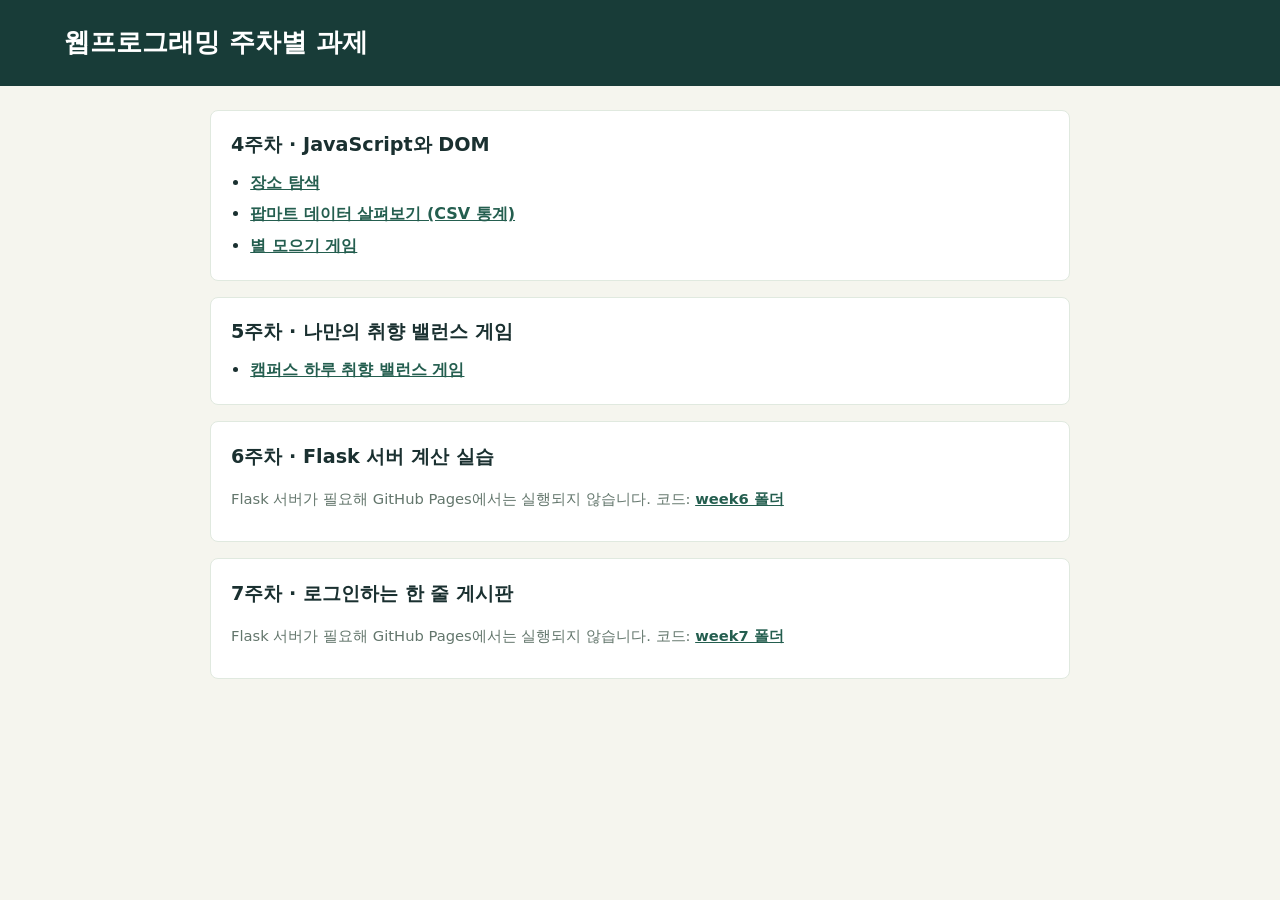
==== index.html @ 269eaeca "Add home page with links to each week" ====
<!doctype html>
<html lang="ko">
<head>
<meta charset="utf-8">
<meta name="viewport" content="width=device-width,initial-scale=1">
<title>웹프로그래밍 주차별 과제</title>
<style>
body{margin:0;font-family:"Noto Sans KR",system-ui,sans-serif;background:#f5f5ee;color:#1a3030;line-height:1.6}
header{background:#183c38;color:#fff;padding:1.4rem max(5vw,1rem)}h1{margin:0;font-size:1.6rem}
main{max-width:860px;margin:auto;padding:1.5rem 1rem 4rem}
section{background:#fff;border:1px solid #e0e9df;border-radius:8px;padding:1rem 1.25rem;margin-bottom:1rem}
h2{margin:.2rem 0 .6rem;font-size:1.2rem}ul{margin:0;padding-left:1.2rem}li{margin:.35rem 0}
a{color:#245e4f;font-weight:600}.note{color:#63766c;font-size:.92rem}
</style>
</head>
<body>
<header><h1>웹프로그래밍 주차별 과제</h1></header>
<main>
<section>
<h2>4주차 · JavaScript와 DOM</h2>
<ul>
<li><a href="week4/">장소 탐색</a></li>
<li><a href="week4/statistics.html">팝마트 데이터 살펴보기 (CSV 통계)</a></li>
<li><a href="week4/game.html">별 모으기 게임</a></li>
</ul>
</section>
<section>
<h2>5주차 · 나만의 취향 밸런스 게임</h2>
<ul><li><a href="week5/">캠퍼스 하루 취향 밸런스 게임</a></li></ul>
</section>
<section>
<h2>6주차 · Flask 서버 계산 실습</h2>
<p class="note">Flask 서버가 필요해 GitHub Pages에서는 실행되지 않습니다. 코드: <a href="https://github.com/liangwanqi1016-dot/liuxintian/tree/main/week6">week6 폴더</a></p>
</section>
<section>
<h2>7주차 · 로그인하는 한 줄 게시판</h2>
<p class="note">Flask 서버가 필요해 GitHub Pages에서는 실행되지 않습니다. 코드: <a href="https://github.com/liangwanqi1016-dot/liuxintian/tree/main/week7">week7 폴더</a></p>
</section>
</main>
</body>
</html>
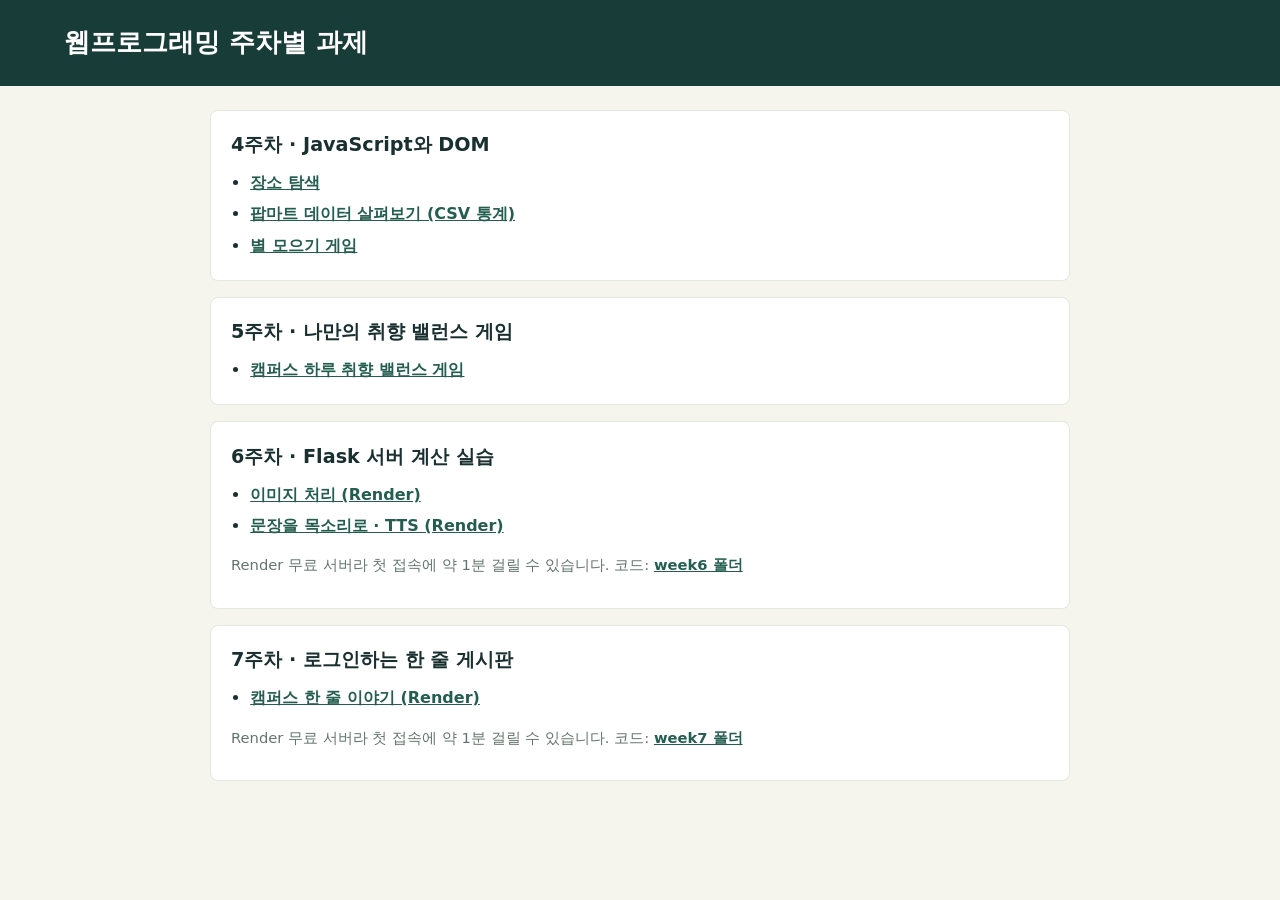
==== commit 2d90a316: "Update README and home page with Render links" ====
--- a/index.html
+++ b/index.html
@@ -30,11 +30,16 @@
 </section>
 <section>
 <h2>6주차 · Flask 서버 계산 실습</h2>
-<p class="note">Flask 서버가 필요해 GitHub Pages에서는 실행되지 않습니다. 코드: <a href="https://github.com/liangwanqi1016-dot/liuxintian/tree/main/week6">week6 폴더</a></p>
+<ul>
+<li><a href="https://liuxintian-image-week6.onrender.com/">이미지 처리 (Render)</a></li>
+<li><a href="https://liuxintian-tts-week6.onrender.com/tts">문장을 목소리로 · TTS (Render)</a></li>
+</ul>
+<p class="note">Render 무료 서버라 첫 접속에 약 1분 걸릴 수 있습니다. 코드: <a href="https://github.com/liuxintian-wp/liuxintian/tree/main/week6">week6 폴더</a></p>
 </section>
 <section>
 <h2>7주차 · 로그인하는 한 줄 게시판</h2>
-<p class="note">Flask 서버가 필요해 GitHub Pages에서는 실행되지 않습니다. 코드: <a href="https://github.com/liangwanqi1016-dot/liuxintian/tree/main/week7">week7 폴더</a></p>
+<ul><li><a href="https://liuxintian-board-week7.onrender.com/">캠퍼스 한 줄 이야기 (Render)</a></li></ul>
+<p class="note">Render 무료 서버라 첫 접속에 약 1분 걸릴 수 있습니다. 코드: <a href="https://github.com/liuxintian-wp/liuxintian/tree/main/week7">week7 폴더</a></p>
 </section>
 </main>
 </body>
